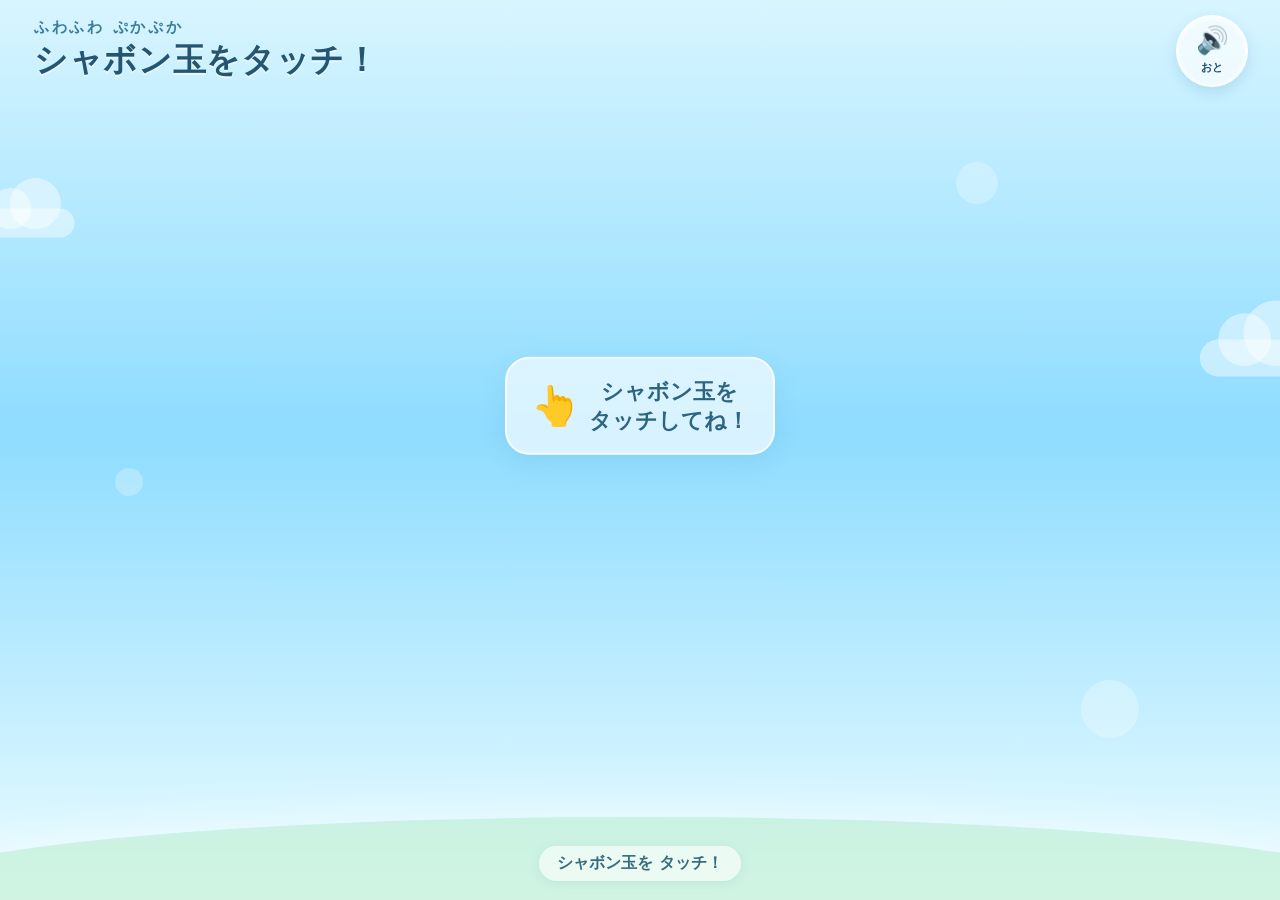
==== apps/APP-002-bubble-touch/index.html @ c59e0bde "chore: migrate PRJ-003 toddler apps to GitHub" ====
<!doctype html>
<html lang="ja">
<head>
  <meta charset="UTF-8">
  <meta name="viewport" content="width=device-width, initial-scale=1, viewport-fit=cover, maximum-scale=1, user-scalable=no">
  <meta name="theme-color" content="#bcecff">
  <meta name="description" content="大きなシャボン玉をタッチして、やさしい音と光を楽しむ幼児向けWebアプリです。">
  <title>シャボン玉タッチ</title>
  <link rel="icon" href="data:,">
  <link rel="stylesheet" href="css/style.css">
</head>
<body>
  <main class="app" id="app">
    <div class="sky-decorations" aria-hidden="true">
      <span class="cloud cloud--one"></span>
      <span class="cloud cloud--two"></span>
      <span class="glow glow--one"></span>
      <span class="glow glow--two"></span>
      <span class="glow glow--three"></span>
    </div>

    <header class="app-header">
      <div class="heading-group">
        <p class="eyebrow">ふわふわ ぷかぷか</p>
        <h1>シャボン玉をタッチ！</h1>
      </div>

      <button class="sound-button" id="soundButton" type="button"
        aria-label="音をオフにする" aria-pressed="true">
        <span class="sound-icon" id="soundIcon" aria-hidden="true">🔊</span>
        <span class="sound-label">おと</span>
      </button>
    </header>

    <section class="play-area" id="playArea" aria-label="シャボン玉の遊び場">
      <div class="guide" id="guide" aria-hidden="true">
        <span class="guide-hand">👆</span>
        <p>シャボン玉を<br>タッチしてね！</p>
      </div>
    </section>

    <footer class="app-footer">
      <p class="count" id="count" aria-live="polite" aria-atomic="true">シャボン玉を タッチ！</p>
    </footer>
  </main>

  <script src="js/script.js" defer></script>
</body>
</html>
---- apps/APP-002-bubble-touch/css/style.css ----
:root {
  --ink: #24506d;
  --white: rgba(255, 255, 255, 0.94);
  --header-height: 118px;
  --footer-height: 62px;
}

* {
  box-sizing: border-box;
  -webkit-tap-highlight-color: transparent;
}

html,
body {
  width: 100%;
  height: 100%;
  margin: 0;
  overflow: hidden;
  overscroll-behavior: none;
}

body {
  color: var(--ink);
  font-family: "Hiragino Maru Gothic ProN", "Yu Gothic", system-ui, sans-serif;
  user-select: none;
  -webkit-user-select: none;
  -webkit-touch-callout: none;
}

button {
  font: inherit;
}

.app {
  position: relative;
  isolation: isolate;
  width: 100%;
  height: 100vh;
  height: 100dvh;
  min-height: 0;
  overflow: hidden;
  background:
    linear-gradient(180deg, #d8f5ff 0%, #8edcff 48%, #eafcff 100%);
}

.sky-decorations,
.sky-decorations * {
  pointer-events: none;
}

.sky-decorations {
  position: absolute;
  inset: 0;
  z-index: -1;
  overflow: hidden;
}

.sky-decorations::after {
  content: "";
  position: absolute;
  right: -8%;
  bottom: -62px;
  left: -8%;
  height: 145px;
  border-radius: 50% 50% 0 0;
  background: rgba(188, 238, 201, 0.54);
  box-shadow: 0 -18px 40px rgba(255, 255, 255, 0.35);
}

.cloud {
  position: absolute;
  width: 110px;
  height: 32px;
  border-radius: 999px;
  background: rgba(255, 255, 255, 0.45);
  filter: blur(0.2px);
}

.cloud::before,
.cloud::after {
  content: "";
  position: absolute;
  bottom: 9px;
  border-radius: 50%;
  background: inherit;
}

.cloud::before { left: 16px; width: 46px; height: 46px; }
.cloud::after { right: 15px; width: 57px; height: 57px; }
.cloud--one { top: 23%; left: -30px; transform: scale(0.9); }
.cloud--two { top: 38%; right: -38px; transform: scale(1.15); }

.glow {
  position: absolute;
  width: 42px;
  aspect-ratio: 1;
  border-radius: 50%;
  background: rgba(255, 255, 255, 0.26);
  animation: background-float 8s ease-in-out infinite alternate;
}

.glow--one { top: 18%; right: 22%; }
.glow--two { top: 52%; left: 9%; width: 28px; animation-delay: -3s; }
.glow--three { right: 11%; bottom: 18%; width: 58px; animation-delay: -5s; }

.app-header {
  position: relative;
  z-index: 20;
  display: flex;
  align-items: flex-start;
  justify-content: space-between;
  gap: 12px;
  height: calc(var(--header-height) + env(safe-area-inset-top));
  padding: calc(18px + env(safe-area-inset-top)) 18px 8px 22px;
  pointer-events: none;
}

.heading-group {
  min-width: 0;
}

.eyebrow {
  margin: 0 0 3px;
  color: #3b7b9d;
  font-size: clamp(0.76rem, 3.3vw, 0.94rem);
  font-weight: 700;
  letter-spacing: 0.18em;
}

h1 {
  margin: 0;
  color: #245673;
  font-size: clamp(1.28rem, 5.8vw, 2.05rem);
  line-height: 1.22;
  letter-spacing: 0.02em;
  text-shadow: 0 2px 0 rgba(255, 255, 255, 0.54);
}

.sound-button {
  flex: 0 0 auto;
  display: grid;
  place-items: center;
  width: 66px;
  height: 66px;
  margin-top: -3px;
  padding: 5px;
  border: 2px solid rgba(255, 255, 255, 0.86);
  border-radius: 50%;
  color: var(--ink);
  background: rgba(255, 255, 255, 0.65);
  box-shadow: 0 5px 14px rgba(45, 116, 155, 0.16), inset 0 1px 4px #fff;
  cursor: pointer;
  pointer-events: auto;
  touch-action: manipulation;
}

.sound-button:active { transform: scale(0.95); }
.sound-button[aria-pressed="false"] { background: rgba(223, 241, 247, 0.76); }
.sound-button:focus-visible { outline: 4px solid #fff; outline-offset: 3px; }
.sound-icon { font-size: 1.65rem; line-height: 1; }
.sound-label { display: block; margin-top: -2px; font-size: 0.69rem; font-weight: 800; }

.play-area {
  position: absolute;
  z-index: 5;
  top: calc(var(--header-height) + env(safe-area-inset-top));
  right: 0;
  bottom: calc(var(--footer-height) + env(safe-area-inset-bottom));
  left: 0;
  overflow: hidden;
  touch-action: none;
}

.guide {
  position: absolute;
  z-index: 4;
  top: 40%;
  left: 50%;
  display: flex;
  align-items: center;
  gap: 10px;
  width: max-content;
  max-width: 88%;
  padding: 13px 18px;
  border: 2px solid rgba(255, 255, 255, 0.78);
  border-radius: 24px;
  background: rgba(255, 255, 255, 0.65);
  box-shadow: 0 8px 24px rgba(64, 135, 171, 0.12);
  transform: translate(-50%, -50%);
  transition: opacity 400ms ease, transform 400ms ease;
  pointer-events: none;
}

.guide.is-hidden {
  opacity: 0;
  transform: translate(-50%, -44%) scale(0.94);
}

.guide-hand {
  display: block;
  font-size: 2.4rem;
  animation: hand-tap 1.25s ease-in-out infinite;
}

.guide p {
  margin: 0;
  color: #2c6482;
  font-size: clamp(1rem, 4.5vw, 1.35rem);
  font-weight: 800;
  line-height: 1.35;
  text-align: center;
}

.bubble {
  --size: 96px;
  --rise-time: 8s;
  --drift: 20px;
  --bubble-a: rgba(120, 220, 255, 0.28);
  --bubble-b: rgba(255, 150, 220, 0.22);
  position: absolute;
  z-index: 2;
  bottom: calc(var(--size) * -1.05);
  left: 0;
  width: var(--size);
  height: var(--size);
  padding: 0;
  border: 2px solid rgba(255, 255, 255, 0.84);
  border-radius: 50%;
  background:
    radial-gradient(circle at 28% 23%, rgba(255,255,255,0.96) 0 5%, transparent 6% 11%, rgba(255,255,255,0.42) 12%, transparent 23%),
    radial-gradient(circle at 68% 73%, var(--bubble-a), transparent 38%),
    linear-gradient(135deg, var(--bubble-a), transparent 43%, var(--bubble-b));
  box-shadow:
    inset 7px 7px 14px rgba(255, 255, 255, 0.3),
    inset -7px -6px 15px var(--bubble-b),
    0 7px 17px rgba(51, 135, 173, 0.16);
  cursor: pointer;
  will-change: transform;
  animation: bubble-rise var(--rise-time) linear forwards;
  touch-action: none;
}

.bubble::after {
  content: "";
  position: absolute;
  inset: 10%;
  border-top: 2px solid rgba(255, 255, 255, 0.48);
  border-radius: 50%;
}

.bubble:focus-visible {
  outline: 4px solid #fff;
  outline-offset: 4px;
}

.bubble.is-popping {
  z-index: 8;
  animation: bubble-pop 380ms ease-out forwards;
  pointer-events: none;
}

.bubble.is-popping::before {
  content: "";
  position: absolute;
  inset: -3px;
  border: 3px solid rgba(255, 255, 255, 0.8);
  border-radius: 50%;
  animation: pop-ring 380ms ease-out forwards;
}

.sparkle {
  --spark-x: 30px;
  --spark-y: 20px;
  position: absolute;
  z-index: 9;
  width: 9px;
  height: 9px;
  border-radius: 50%;
  background: #fff8b6;
  box-shadow: 0 0 9px #fff;
  transform: translate(-50%, -50%);
  animation: sparkle-out 420ms ease-out forwards;
  pointer-events: none;
}

.pop-word {
  position: absolute;
  z-index: 10;
  color: #fff;
  font-size: 1rem;
  font-weight: 900;
  text-shadow: 0 2px 7px rgba(43, 115, 151, 0.38);
  transform: translate(-50%, -50%);
  animation: word-pop 420ms ease-out forwards;
  pointer-events: none;
}

.app-footer {
  position: absolute;
  z-index: 20;
  right: 0;
  bottom: 0;
  left: 0;
  display: grid;
  place-items: start center;
  height: calc(var(--footer-height) + env(safe-area-inset-bottom));
  padding: 8px 18px calc(8px + env(safe-area-inset-bottom));
  pointer-events: none;
}

.count {
  min-width: 180px;
  margin: 0;
  padding: 7px 18px;
  border-radius: 999px;
  color: #376c7d;
  background: rgba(255, 255, 255, 0.62);
  font-size: clamp(0.88rem, 3.5vw, 1rem);
  font-weight: 800;
  text-align: center;
  box-shadow: 0 3px 12px rgba(48, 119, 148, 0.09);
}

@keyframes bubble-rise {
  0% { transform: translate3d(0, 0, 0) rotate(-2deg); }
  25% { transform: translate3d(var(--drift), -28vh, 0) rotate(2deg); }
  50% { transform: translate3d(calc(var(--drift) * -0.55), -56vh, 0) rotate(-2deg); }
  75% { transform: translate3d(calc(var(--drift) * 0.7), -84vh, 0) rotate(2deg); }
  100% { transform: translate3d(0, -125vh, 0) rotate(0); }
}

@keyframes bubble-pop {
  from { transform: scale(1); opacity: 1; }
  45% { transform: scale(1.2); opacity: 0.72; }
  to { transform: scale(1.28); opacity: 0; }
}

@keyframes pop-ring {
  from { transform: scale(0.9); opacity: 0.9; }
  to { transform: scale(1.55); opacity: 0; }
}

@keyframes sparkle-out {
  from { opacity: 1; transform: translate(-50%, -50%) scale(1); }
  to { opacity: 0; transform: translate(calc(-50% + var(--spark-x)), calc(-50% + var(--spark-y))) scale(0.25); }
}

@keyframes word-pop {
  from { opacity: 0; transform: translate(-50%, -30%) scale(0.75); }
  35% { opacity: 1; }
  to { opacity: 0; transform: translate(-50%, -125%) scale(1.08); }
}

@keyframes hand-tap {
  0%, 100% { transform: translateY(0) rotate(-7deg); }
  55% { transform: translateY(-7px) rotate(0deg); }
}

@keyframes background-float {
  from { transform: translateY(-8px); opacity: 0.45; }
  to { transform: translateY(12px); opacity: 0.8; }
}

@media (orientation: landscape) and (max-height: 560px) {
  :root { --header-height: 82px; --footer-height: 48px; }
  .app-header { padding-top: calc(8px + env(safe-area-inset-top)); }
  .eyebrow { font-size: 0.68rem; }
  h1 { font-size: clamp(1.05rem, 3.6vw, 1.5rem); }
  .sound-button { width: 60px; height: 60px; }
  .sound-icon { font-size: 1.3rem; }
  .guide { top: 44%; padding: 8px 14px; }
  .guide-hand { font-size: 1.8rem; }
  .guide p { font-size: 0.92rem; }
  .count { padding-block: 4px; }
}

@media (min-width: 760px) {
  .app-header { padding-right: 32px; padding-left: 34px; }
  .sound-button { width: 72px; height: 72px; }
  .guide { padding: 18px 24px; }
}

@media (prefers-reduced-motion: reduce) {
  .glow,
  .guide-hand { animation: none; }
  .bubble { --drift: 3px !important; animation-duration: calc(var(--rise-time) * 1.35); }
  .bubble.is-popping { animation-duration: 220ms; }
  .bubble.is-popping::before,
  .sparkle,
  .pop-word { animation-duration: 240ms; }
  .guide { transition-duration: 180ms; }
}
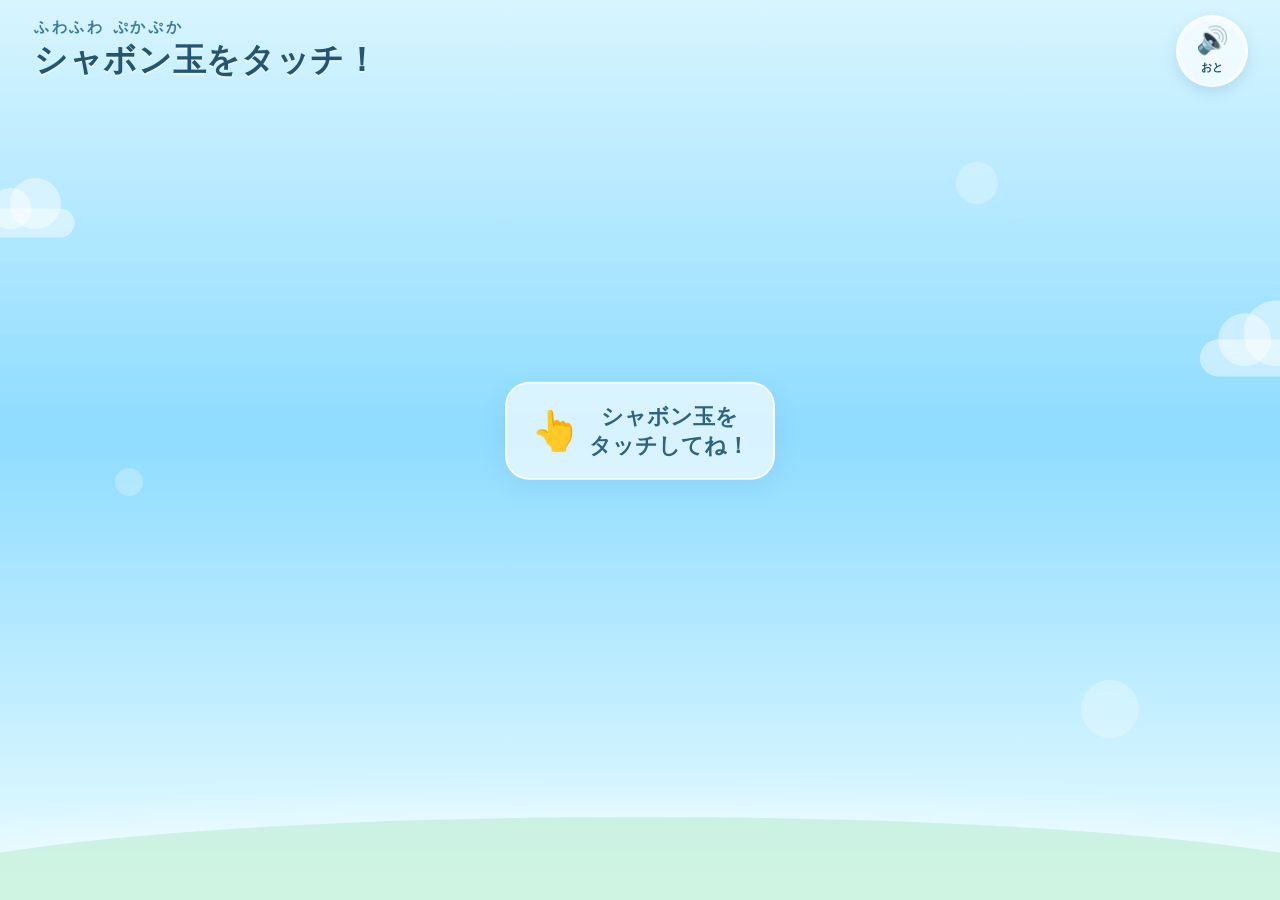
==== commit e49bd1b9: "fix: remove APP-002 child-facing counter" ====
--- a/apps/APP-002-bubble-touch/index.html
+++ b/apps/APP-002-bubble-touch/index.html
@@ -32,16 +32,13 @@
       </button>
     </header>
 
-    <section class="play-area" id="playArea" aria-label="シャボン玉の遊び場">
+    <section class="play-area" id="playArea" tabindex="-1" aria-label="シャボン玉の遊び場">
       <div class="guide" id="guide" aria-hidden="true">
         <span class="guide-hand">👆</span>
         <p>シャボン玉を<br>タッチしてね！</p>
       </div>
     </section>
 
-    <footer class="app-footer">
-      <p class="count" id="count" aria-live="polite" aria-atomic="true">シャボン玉を タッチ！</p>
-    </footer>
   </main>
 
   <script src="js/script.js" defer></script>
--- a/apps/APP-002-bubble-touch/css/style.css
+++ b/apps/APP-002-bubble-touch/css/style.css
@@ -2,7 +2,6 @@
   --ink: #24506d;
   --white: rgba(255, 255, 255, 0.94);
   --header-height: 118px;
-  --footer-height: 62px;
 }
 
 * {
@@ -165,7 +164,7 @@
   z-index: 5;
   top: calc(var(--header-height) + env(safe-area-inset-top));
   right: 0;
-  bottom: calc(var(--footer-height) + env(safe-area-inset-bottom));
+  bottom: env(safe-area-inset-bottom);
   left: 0;
   overflow: hidden;
   touch-action: none;
@@ -253,9 +252,14 @@
   outline-offset: 4px;
 }
 
+.bubble:focus {
+  animation-play-state: paused;
+}
+
 .bubble.is-popping {
   z-index: 8;
   animation: bubble-pop 380ms ease-out forwards;
+  animation-play-state: running;
   pointer-events: none;
 }
 
@@ -295,32 +299,6 @@
   pointer-events: none;
 }
 
-.app-footer {
-  position: absolute;
-  z-index: 20;
-  right: 0;
-  bottom: 0;
-  left: 0;
-  display: grid;
-  place-items: start center;
-  height: calc(var(--footer-height) + env(safe-area-inset-bottom));
-  padding: 8px 18px calc(8px + env(safe-area-inset-bottom));
-  pointer-events: none;
-}
-
-.count {
-  min-width: 180px;
-  margin: 0;
-  padding: 7px 18px;
-  border-radius: 999px;
-  color: #376c7d;
-  background: rgba(255, 255, 255, 0.62);
-  font-size: clamp(0.88rem, 3.5vw, 1rem);
-  font-weight: 800;
-  text-align: center;
-  box-shadow: 0 3px 12px rgba(48, 119, 148, 0.09);
-}
-
 @keyframes bubble-rise {
   0% { transform: translate3d(0, 0, 0) rotate(-2deg); }
   25% { transform: translate3d(var(--drift), -28vh, 0) rotate(2deg); }
@@ -362,7 +340,7 @@
 }
 
 @media (orientation: landscape) and (max-height: 560px) {
-  :root { --header-height: 82px; --footer-height: 48px; }
+  :root { --header-height: 82px; }
   .app-header { padding-top: calc(8px + env(safe-area-inset-top)); }
   .eyebrow { font-size: 0.68rem; }
   h1 { font-size: clamp(1.05rem, 3.6vw, 1.5rem); }
@@ -371,7 +349,6 @@
   .guide { top: 44%; padding: 8px 14px; }
   .guide-hand { font-size: 1.8rem; }
   .guide p { font-size: 0.92rem; }
-  .count { padding-block: 4px; }
 }
 
 @media (min-width: 760px) {
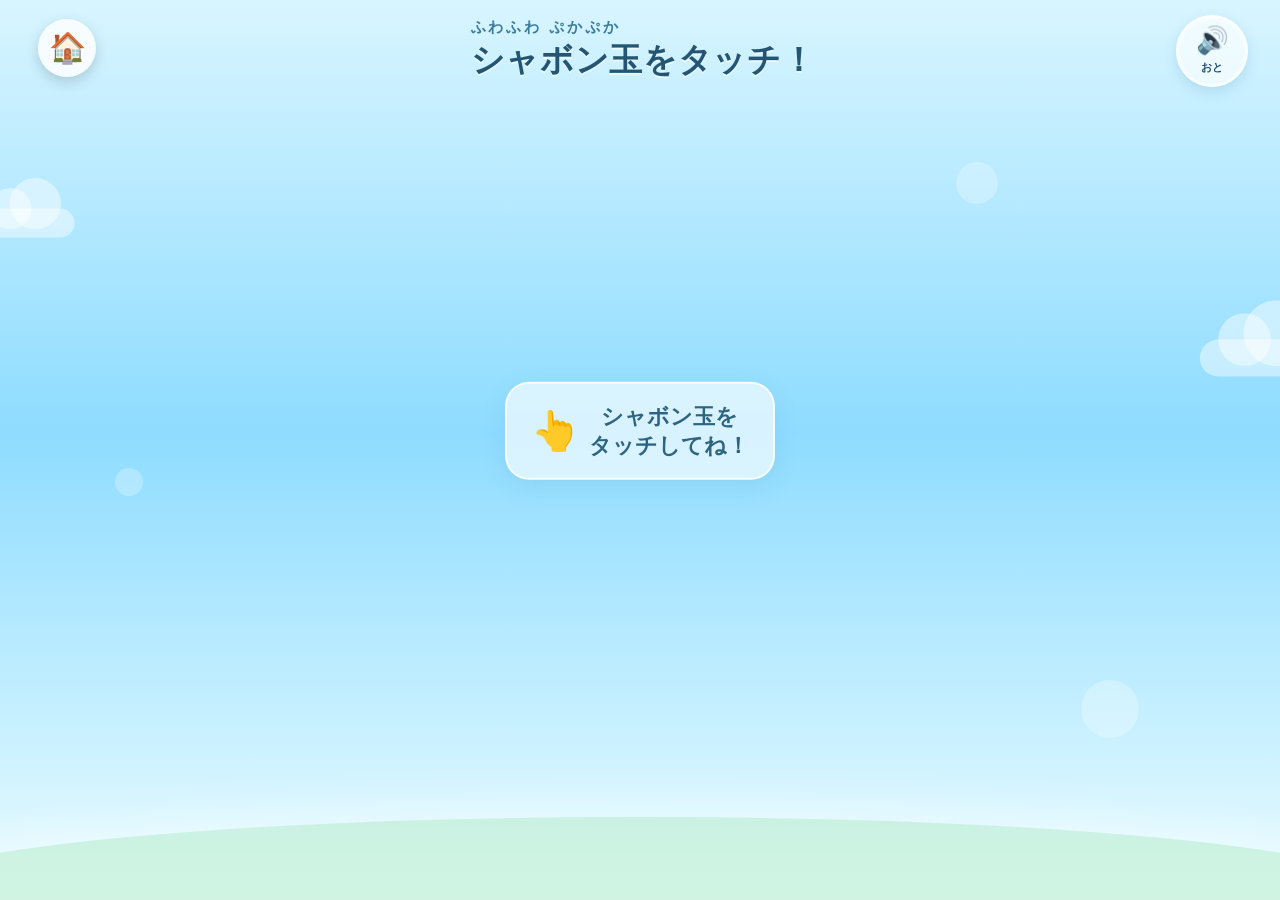
==== commit 53bc14d3: "Add shared toddler app portal prototype" ====
--- a/apps/APP-002-bubble-touch/index.html
+++ b/apps/APP-002-bubble-touch/index.html
@@ -8,6 +8,7 @@
   <title>シャボン玉タッチ</title>
   <link rel="icon" href="data:,">
   <link rel="stylesheet" href="css/style.css">
+  <link rel="stylesheet" href="../../shared/portal-home.css">
 </head>
 <body>
   <main class="app" id="app">
@@ -20,6 +21,9 @@
     </div>
 
     <header class="app-header">
+      <button class="portal-home-button" type="button" data-portal-home="../../" aria-label="ホームへ戻る（2秒長押し）">
+        <span class="portal-home-icon" aria-hidden="true">🏠</span>
+      </button>
       <div class="heading-group">
         <p class="eyebrow">ふわふわ ぷかぷか</p>
         <h1>シャボン玉をタッチ！</h1>
@@ -42,5 +46,6 @@
   </main>
 
   <script src="js/script.js" defer></script>
+  <script src="../../shared/portal-home.js" defer></script>
 </body>
 </html>
--- a/apps/APP-002-bubble-touch/css/style.css
+++ b/apps/APP-002-bubble-touch/css/style.css
@@ -117,6 +117,8 @@
 .heading-group {
   min-width: 0;
 }
+
+.portal-home-button { margin-top: -3px; margin-right: 10px; }
 
 .eyebrow {
   margin: 0 0 3px;
--- a/shared/portal-home.css
+++ b/shared/portal-home.css
@@ -0,0 +1,46 @@
+.portal-home-button {
+  --hold-progress: 0deg;
+  position: relative;
+  z-index: 100;
+  flex: 0 0 auto;
+  display: grid;
+  place-items: center;
+  width: 66px;
+  height: 66px;
+  padding: 6px;
+  border: 0;
+  border-radius: 50%;
+  color: inherit;
+  background: conic-gradient(currentColor var(--hold-progress), transparent 0);
+  cursor: pointer;
+  pointer-events: auto;
+  touch-action: none;
+  -webkit-tap-highlight-color: transparent;
+}
+.portal-home-button::before {
+  content: "";
+  position: absolute;
+  inset: 4px;
+  border-radius: inherit;
+  background: var(--portal-home-background, rgba(255, 255, 255, 0.82));
+  box-shadow: var(--portal-home-shadow, 0 5px 14px rgba(0, 0, 0, 0.16));
+}
+.portal-home-icon {
+  position: relative;
+  font-size: 30px;
+  line-height: 1;
+  transform: scale(calc(1 - var(--hold-ratio, 0) * 0.08));
+  transition: transform 120ms linear, opacity 120ms linear;
+}
+.portal-home-button.is-holding .portal-home-icon { opacity: 0.78; }
+.portal-home-button:focus-visible {
+  outline: 4px solid var(--portal-home-focus, #2878c8);
+  outline-offset: 3px;
+}
+@media (orientation: landscape) and (max-height: 560px) {
+  .portal-home-button { width: 60px; height: 60px; }
+  .portal-home-icon { font-size: 27px; }
+}
+@media (prefers-reduced-motion: reduce) {
+  .portal-home-icon { transition: none; transform: none; }
+}
